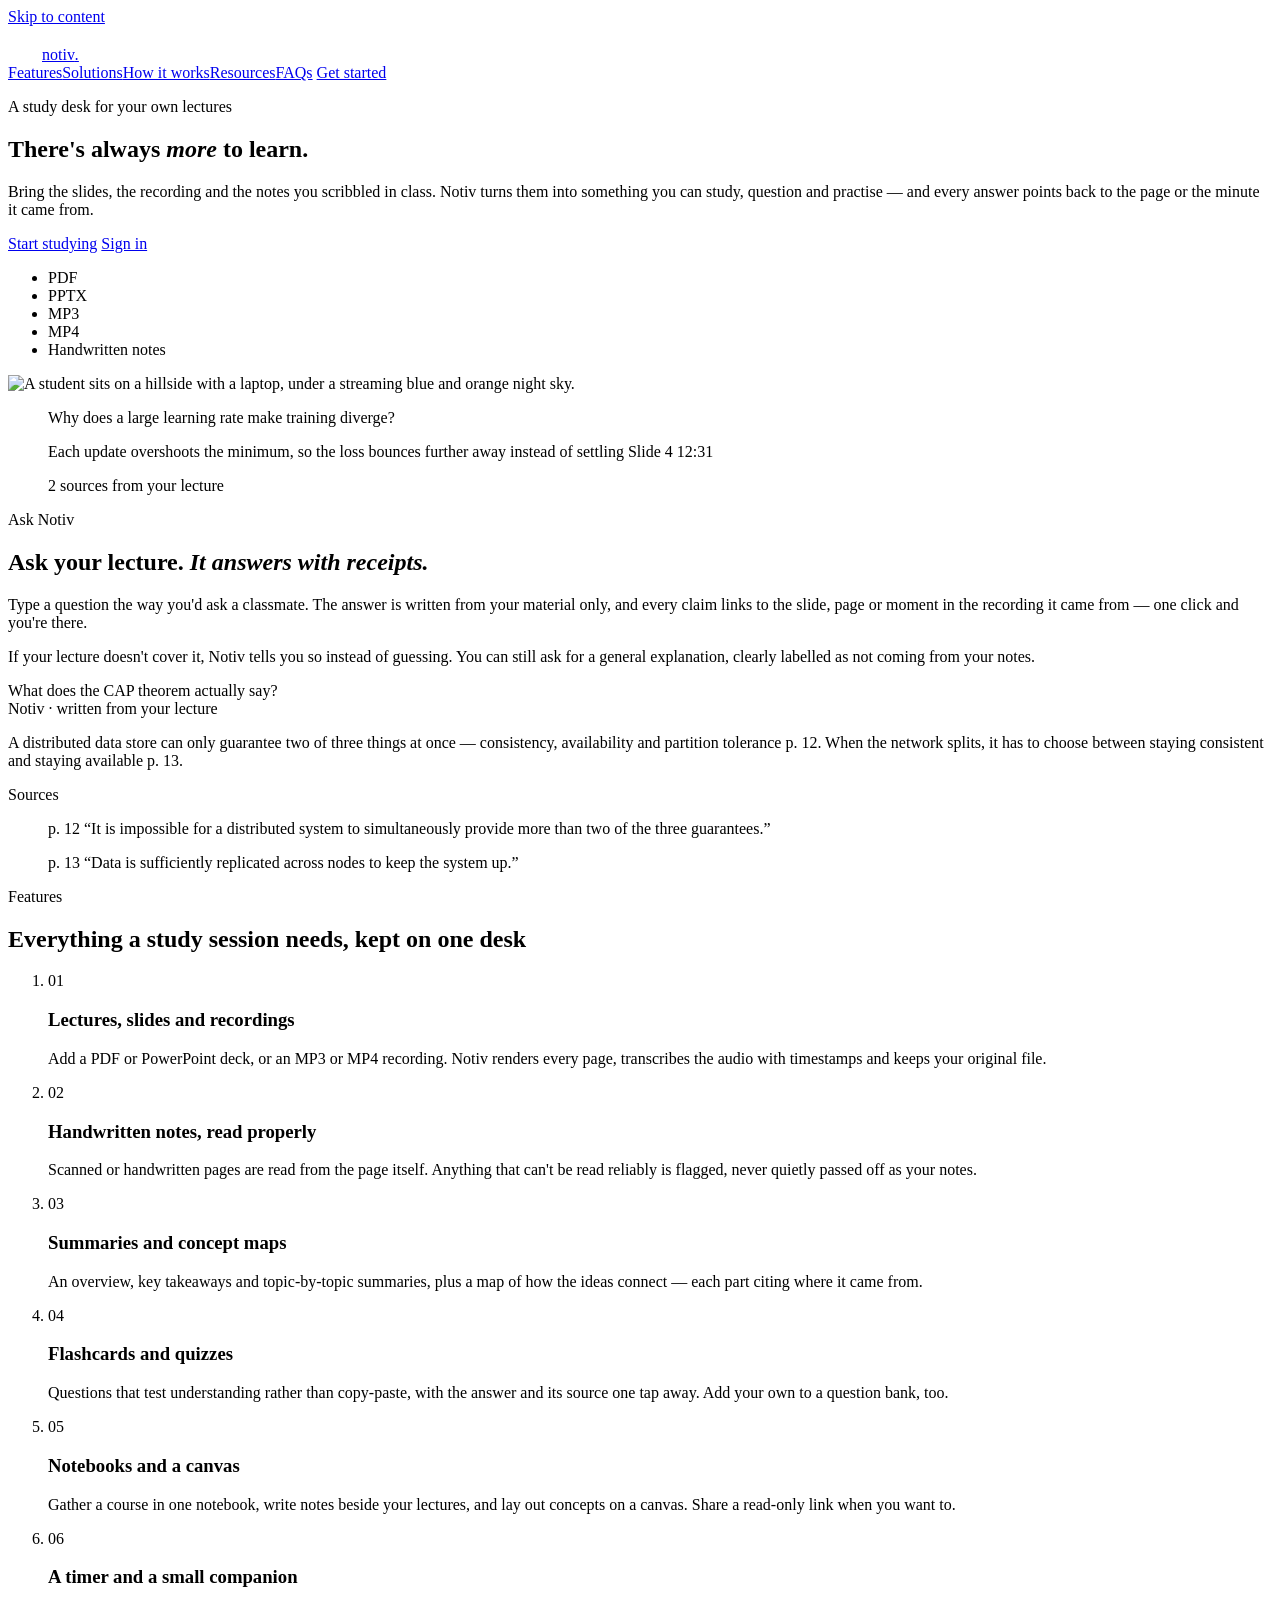
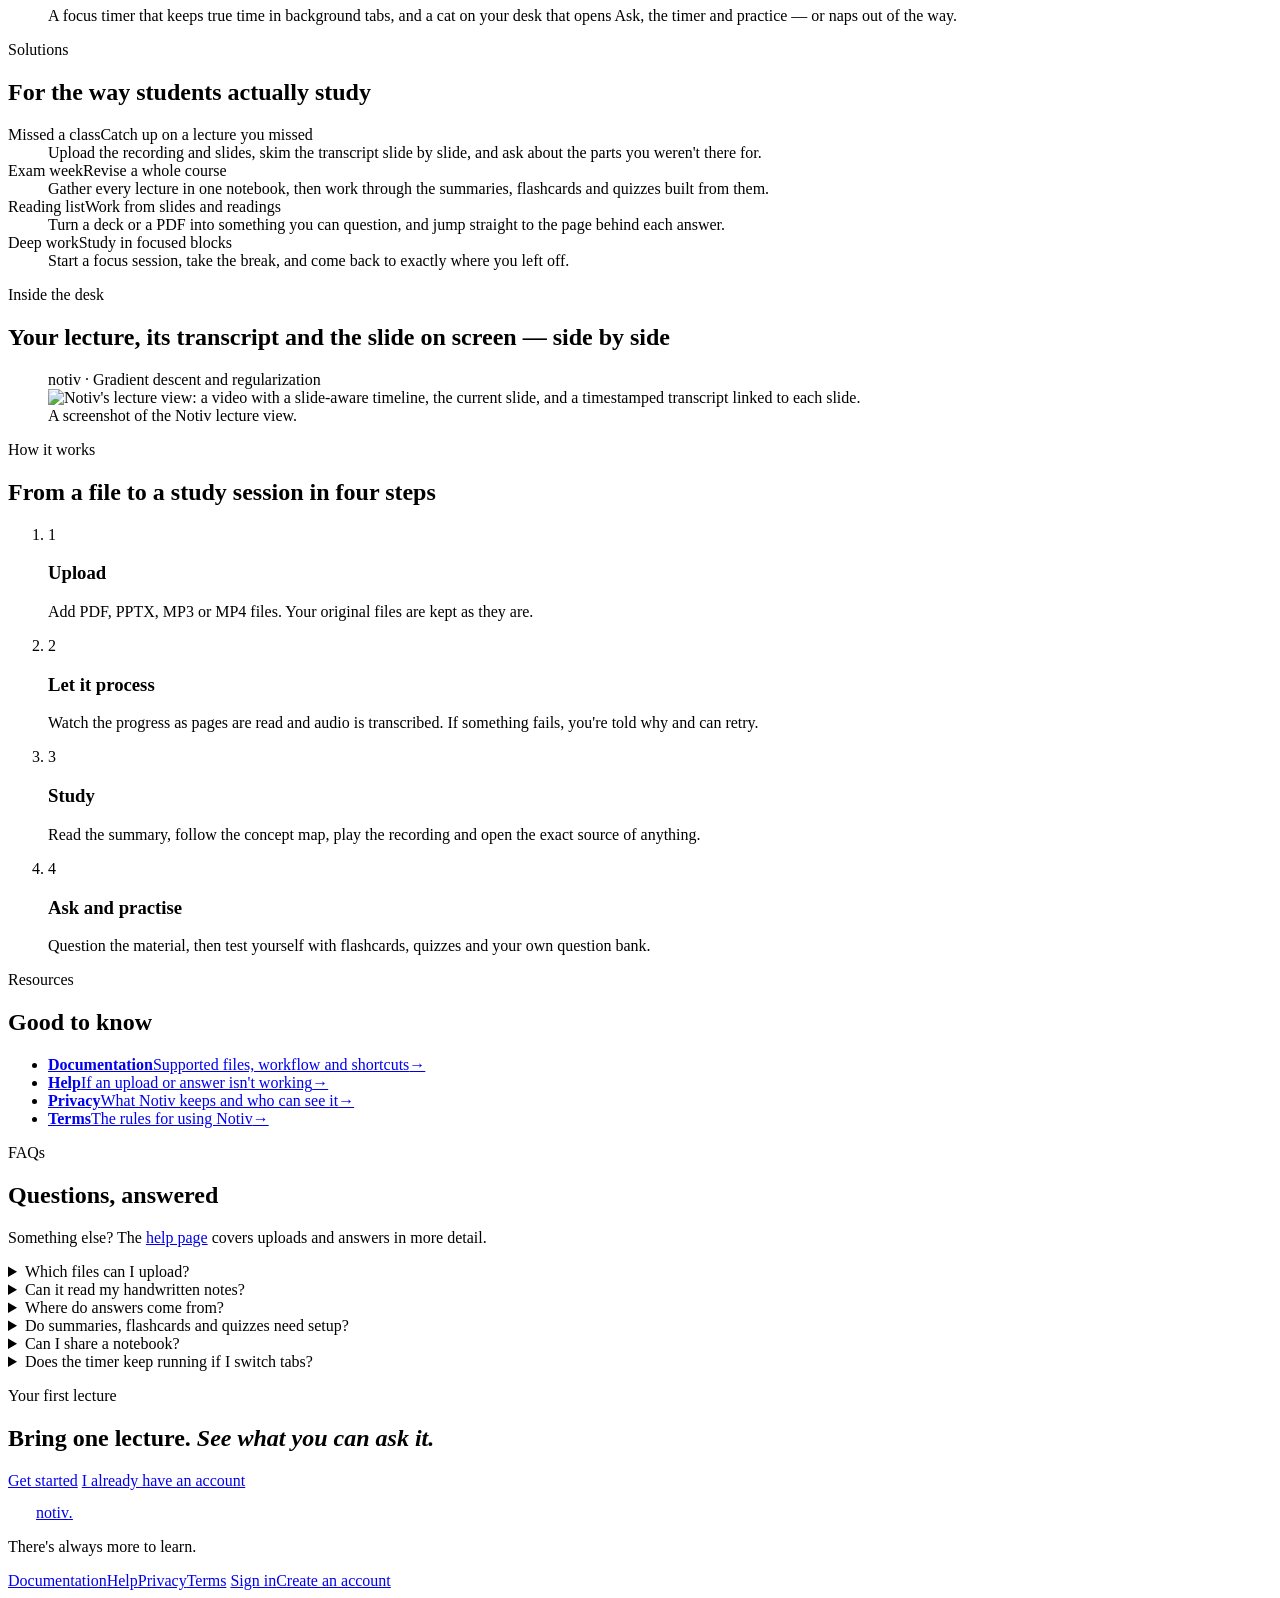
==== backend/server/static/index.html @ 1091ce92 "feat: replace MVP with production-grade Notiv Rebuild Notiv as a lecture study platform: FastAPI bac" ====
<!doctype html>
<html lang="en">
<head>
<meta charset="utf-8">
<meta name="viewport" content="width=device-width,initial-scale=1">
<meta name="color-scheme" content="light">
<meta name="theme-color" content="#0f2238">
<meta name="description" content="Notiv turns your lectures, slides, recordings and handwritten notes into a study desk: summaries, flashcards, quizzes and answers that point back to the page or minute they came from.">
<meta property="og:title" content="Notiv — there's always more to learn">
<meta property="og:description" content="A study desk for your own lectures. Every answer shows where it came from.">
<title>Notiv — there's always more to learn</title>
<link rel="preload" href="/static/fonts/fraunces-latin.woff2" as="font" type="font/woff2" crossorigin>
<link rel="preload" href="/static/fonts/instrument-sans-latin.woff2" as="font" type="font/woff2" crossorigin>
<link rel="preload" href="/static/assets/notiv-hero.jpg" as="image">
<link rel="icon" href="/static/favicon.svg" type="image/svg+xml">
<link rel="stylesheet" href="/static/ui/base.css">
<link rel="stylesheet" href="/static/ui/landing.css">
</head>
<body class="lp">
<a class="skip" href="#features">Skip to content</a>

<div class="night">
  <header class="lp-top">
    <a class="brand" href="/" aria-label="Notiv home"><svg viewBox="0 0 64 64" width="34" height="34" aria-hidden="true"><use href="/static/logo.svg#m"/></svg><span class="wordmark">notiv<i>.</i></span></a>
    <nav aria-label="Main">
      <a href="#features">Features</a><a href="#solutions">Solutions</a><a href="#how">How it works</a><a href="#resources">Resources</a><a href="#faqs">FAQs</a>
      <a class="btn primary sm" href="/register">Get started</a>
    </nav>
  </header>

  <section class="hero" aria-labelledby="hero-h">
    <div class="hero-copy">
      <p class="kicker mono"><span class="dot" aria-hidden="true"></span>A study desk for your own lectures</p>
      <h1 id="hero-h">There's always <em>more</em> to learn.</h1>
      <p class="hero-sub">Bring the slides, the recording and the notes you scribbled in class. Notiv turns them into something you can study, question and practise — and every answer points back to the page or the minute it came from.</p>
      <div class="hero-actions">
        <a class="btn primary lg" href="/register">Start studying</a>
        <a class="btn lg ghost" href="/sign-in">Sign in</a>
      </div>
      <ul class="hero-meta mono" aria-label="Supported files">
        <li>PDF</li><li>PPTX</li><li>MP3</li><li>MP4</li><li>Handwritten notes</li>
      </ul>
    </div>

    <div class="hero-art">
      <div class="window">
        <img class="hero-img" src="/static/assets/notiv-hero.jpg" width="736" height="414" alt="A student sits on a hillside with a laptop, under a streaming blue and orange night sky.">
      </div>
      <figure class="answer-card" aria-label="Example: an answer that cites its sources">
        <p class="ac-q">Why does a large learning rate make training diverge?</p>
        <p class="ac-a">Each update overshoots the minimum, so the loss bounces further away instead of settling <span class="cite">Slide 4</span> <span class="cite">12:31</span></p>
        <figcaption class="ac-foot mono"><span class="ok" aria-hidden="true"></span>2 sources from your lecture</figcaption>
      </figure>
    </div>
  </section>
</div>

<main>
  <section class="receipts" aria-labelledby="rc-h">
    <div class="rc-copy">
      <p class="eyebrow mono">Ask Notiv</p>
      <h2 id="rc-h">Ask your lecture. <em>It answers with receipts.</em></h2>
      <p>Type a question the way you'd ask a classmate. The answer is written from your material only, and every claim links to the slide, page or moment in the recording it came from — one click and you're there.</p>
      <p>If your lecture doesn't cover it, Notiv tells you so instead of guessing. You can still ask for a general explanation, clearly labelled as not coming from your notes.</p>
    </div>
    <div class="chat" role="img" aria-label="An example conversation: a question about the CAP theorem, answered with two cited sources from the lecture.">
      <div class="bubble you">What does the CAP theorem actually say?</div>
      <div class="bubble notiv">
        <span class="who mono">Notiv · written from your lecture</span>
        <p>A distributed data store can only guarantee two of three things at once — consistency, availability and partition tolerance <span class="cite">p. 12</span>. When the network splits, it has to choose between staying consistent and staying available <span class="cite">p. 13</span>.</p>
        <div class="sources">
          <span class="src-h mono">Sources</span>
          <blockquote><span class="mono">p. 12</span> “It is impossible for a distributed system to simultaneously provide more than two of the three guarantees.”</blockquote>
          <blockquote><span class="mono">p. 13</span> “Data is sufficiently replicated across nodes to keep the system up.”</blockquote>
        </div>
      </div>
    </div>
  </section>

  <section class="band" id="features" aria-labelledby="f-h">
    <div class="band-head">
      <p class="eyebrow mono">Features</p>
      <h2 id="f-h">Everything a study session needs, kept on one desk</h2>
    </div>
    <ol class="feat">
      <li>
        <span class="num mono" aria-hidden="true">01</span>
        <h3>Lectures, slides and recordings</h3>
        <p>Add a PDF or PowerPoint deck, or an MP3 or MP4 recording. Notiv renders every page, transcribes the audio with timestamps and keeps your original file.</p>
      </li>
      <li>
        <span class="num mono" aria-hidden="true">02</span>
        <h3>Handwritten notes, read properly</h3>
        <p>Scanned or handwritten pages are read from the page itself. Anything that can't be read reliably is flagged, never quietly passed off as your notes.</p>
      </li>
      <li>
        <span class="num mono" aria-hidden="true">03</span>
        <h3>Summaries and concept maps</h3>
        <p>An overview, key takeaways and topic-by-topic summaries, plus a map of how the ideas connect — each part citing where it came from.</p>
      </li>
      <li>
        <span class="num mono" aria-hidden="true">04</span>
        <h3>Flashcards and quizzes</h3>
        <p>Questions that test understanding rather than copy-paste, with the answer and its source one tap away. Add your own to a question bank, too.</p>
      </li>
      <li>
        <span class="num mono" aria-hidden="true">05</span>
        <h3>Notebooks and a canvas</h3>
        <p>Gather a course in one notebook, write notes beside your lectures, and lay out concepts on a canvas. Share a read-only link when you want to.</p>
      </li>
      <li>
        <span class="num mono" aria-hidden="true">06</span>
        <h3>A timer and a small companion</h3>
        <p>A focus timer that keeps true time in background tabs, and a cat on your desk that opens Ask, the timer and practice — or naps out of the way.</p>
      </li>
    </ol>
  </section>

  <section class="band tint" id="solutions" aria-labelledby="s-h">
    <div class="band-head">
      <p class="eyebrow mono">Solutions</p>
      <h2 id="s-h">For the way students actually study</h2>
    </div>
    <dl class="uses">
      <div><dt><span class="when mono">Missed a class</span>Catch up on a lecture you missed</dt><dd>Upload the recording and slides, skim the transcript slide by slide, and ask about the parts you weren't there for.</dd></div>
      <div><dt><span class="when mono">Exam week</span>Revise a whole course</dt><dd>Gather every lecture in one notebook, then work through the summaries, flashcards and quizzes built from them.</dd></div>
      <div><dt><span class="when mono">Reading list</span>Work from slides and readings</dt><dd>Turn a deck or a PDF into something you can question, and jump straight to the page behind each answer.</dd></div>
      <div><dt><span class="when mono">Deep work</span>Study in focused blocks</dt><dd>Start a focus session, take the break, and come back to exactly where you left off.</dd></div>
    </dl>
  </section>

  <section class="showcase" aria-labelledby="sc-h">
    <div class="band-head center">
      <p class="eyebrow mono">Inside the desk</p>
      <h2 id="sc-h">Your lecture, its transcript and the slide on screen — side by side</h2>
    </div>
    <figure class="browser">
      <div class="chrome" aria-hidden="true"><i></i><i></i><i></i><span class="addr mono">notiv · Gradient descent and regularization</span></div>
      <img src="/static/assets/app-preview.png" width="1280" height="800" alt="Notiv's lecture view: a video with a slide-aware timeline, the current slide, and a timestamped transcript linked to each slide." loading="lazy">
      <figcaption class="sr">A screenshot of the Notiv lecture view.</figcaption>
    </figure>
  </section>

  <section class="band" id="how" aria-labelledby="h-h">
    <div class="band-head">
      <p class="eyebrow mono">How it works</p>
      <h2 id="h-h">From a file to a study session in four steps</h2>
    </div>
    <ol class="steps">
      <li><span class="n" aria-hidden="true">1</span><h3>Upload</h3><p>Add PDF, PPTX, MP3 or MP4 files. Your original files are kept as they are.</p></li>
      <li><span class="n" aria-hidden="true">2</span><h3>Let it process</h3><p>Watch the progress as pages are read and audio is transcribed. If something fails, you're told why and can retry.</p></li>
      <li><span class="n" aria-hidden="true">3</span><h3>Study</h3><p>Read the summary, follow the concept map, play the recording and open the exact source of anything.</p></li>
      <li><span class="n" aria-hidden="true">4</span><h3>Ask and practise</h3><p>Question the material, then test yourself with flashcards, quizzes and your own question bank.</p></li>
    </ol>
  </section>

  <section class="band tint" id="resources" aria-labelledby="r-h">
    <div class="band-head">
      <p class="eyebrow mono">Resources</p>
      <h2 id="r-h">Good to know</h2>
    </div>
    <ul class="res">
      <li><a href="/static/docs.html"><strong>Documentation</strong><span>Supported files, workflow and shortcuts</span><b class="go" aria-hidden="true">→</b></a></li>
      <li><a href="/static/help.html"><strong>Help</strong><span>If an upload or answer isn't working</span><b class="go" aria-hidden="true">→</b></a></li>
      <li><a href="/static/privacy.html"><strong>Privacy</strong><span>What Notiv keeps and who can see it</span><b class="go" aria-hidden="true">→</b></a></li>
      <li><a href="/static/terms.html"><strong>Terms</strong><span>The rules for using Notiv</span><b class="go" aria-hidden="true">→</b></a></li>
    </ul>
  </section>

  <section class="band" id="faqs" aria-labelledby="q-h">
    <div class="faq-wrap">
      <div class="band-head">
        <p class="eyebrow mono">FAQs</p>
        <h2 id="q-h">Questions, answered</h2>
        <p class="muted">Something else? The <a href="/static/help.html">help page</a> covers uploads and answers in more detail.</p>
      </div>
      <div class="faq">
        <details><summary>Which files can I upload?</summary><p>PDF and PowerPoint (PPTX) for slides and documents, and MP3 and MP4 for recordings. Other formats are not accepted.</p></details>
        <details><summary>Can it read my handwritten notes?</summary><p>Yes, when the server has an image-reading AI service set up: handwritten or scanned pages are read from the page image. Pages that can't be read reliably are flagged and left out, so nothing unreadable is presented as your notes.</p></details>
        <details><summary>Where do answers come from?</summary><p>From the lecture you ask about. Each answer links to its source. If the lecture doesn't contain the answer, Notiv says so, and you can optionally ask for a separately labelled general-knowledge explanation.</p></details>
        <details><summary>Do summaries, flashcards and quizzes need setup?</summary><p>They're written by an AI service that the server must be configured with. Without one, you still get verbatim excerpts from your material, your own question bank and every other feature.</p></details>
        <details><summary>Can I share a notebook?</summary><p>You can create a read-only link for a notebook, set it to expire, and revoke it at any time.</p></details>
        <details><summary>Does the timer keep running if I switch tabs?</summary><p>Yes. It counts to a fixed end time, so it stays accurate when the tab is in the background.</p></details>
      </div>
    </div>
  </section>

  <section class="closing" aria-labelledby="c-h">
    <p class="eyebrow mono">Your first lecture</p>
    <h2 id="c-h">Bring one lecture. <em>See what you can ask it.</em></h2>
    <div class="closing-actions">
      <a class="btn primary lg" href="/register">Get started</a>
      <a class="btn lg ghost" href="/sign-in">I already have an account</a>
    </div>
  </section>
</main>

<footer class="lp-foot">
  <div class="foot-brand">
    <a class="brand" href="/" aria-label="Notiv home"><svg viewBox="0 0 64 64" width="28" height="28" aria-hidden="true"><use href="/static/logo.svg#m"/></svg><span class="wordmark">notiv<i>.</i></span></a>
    <p class="faint small">There's always more to learn.</p>
  </div>
  <nav aria-label="Footer">
    <a href="/static/docs.html">Documentation</a><a href="/static/help.html">Help</a><a href="/static/privacy.html">Privacy</a><a href="/static/terms.html">Terms</a>
    <a href="/sign-in">Sign in</a><a href="/register">Create an account</a>
  </nav>
</footer>
</body>
</html>
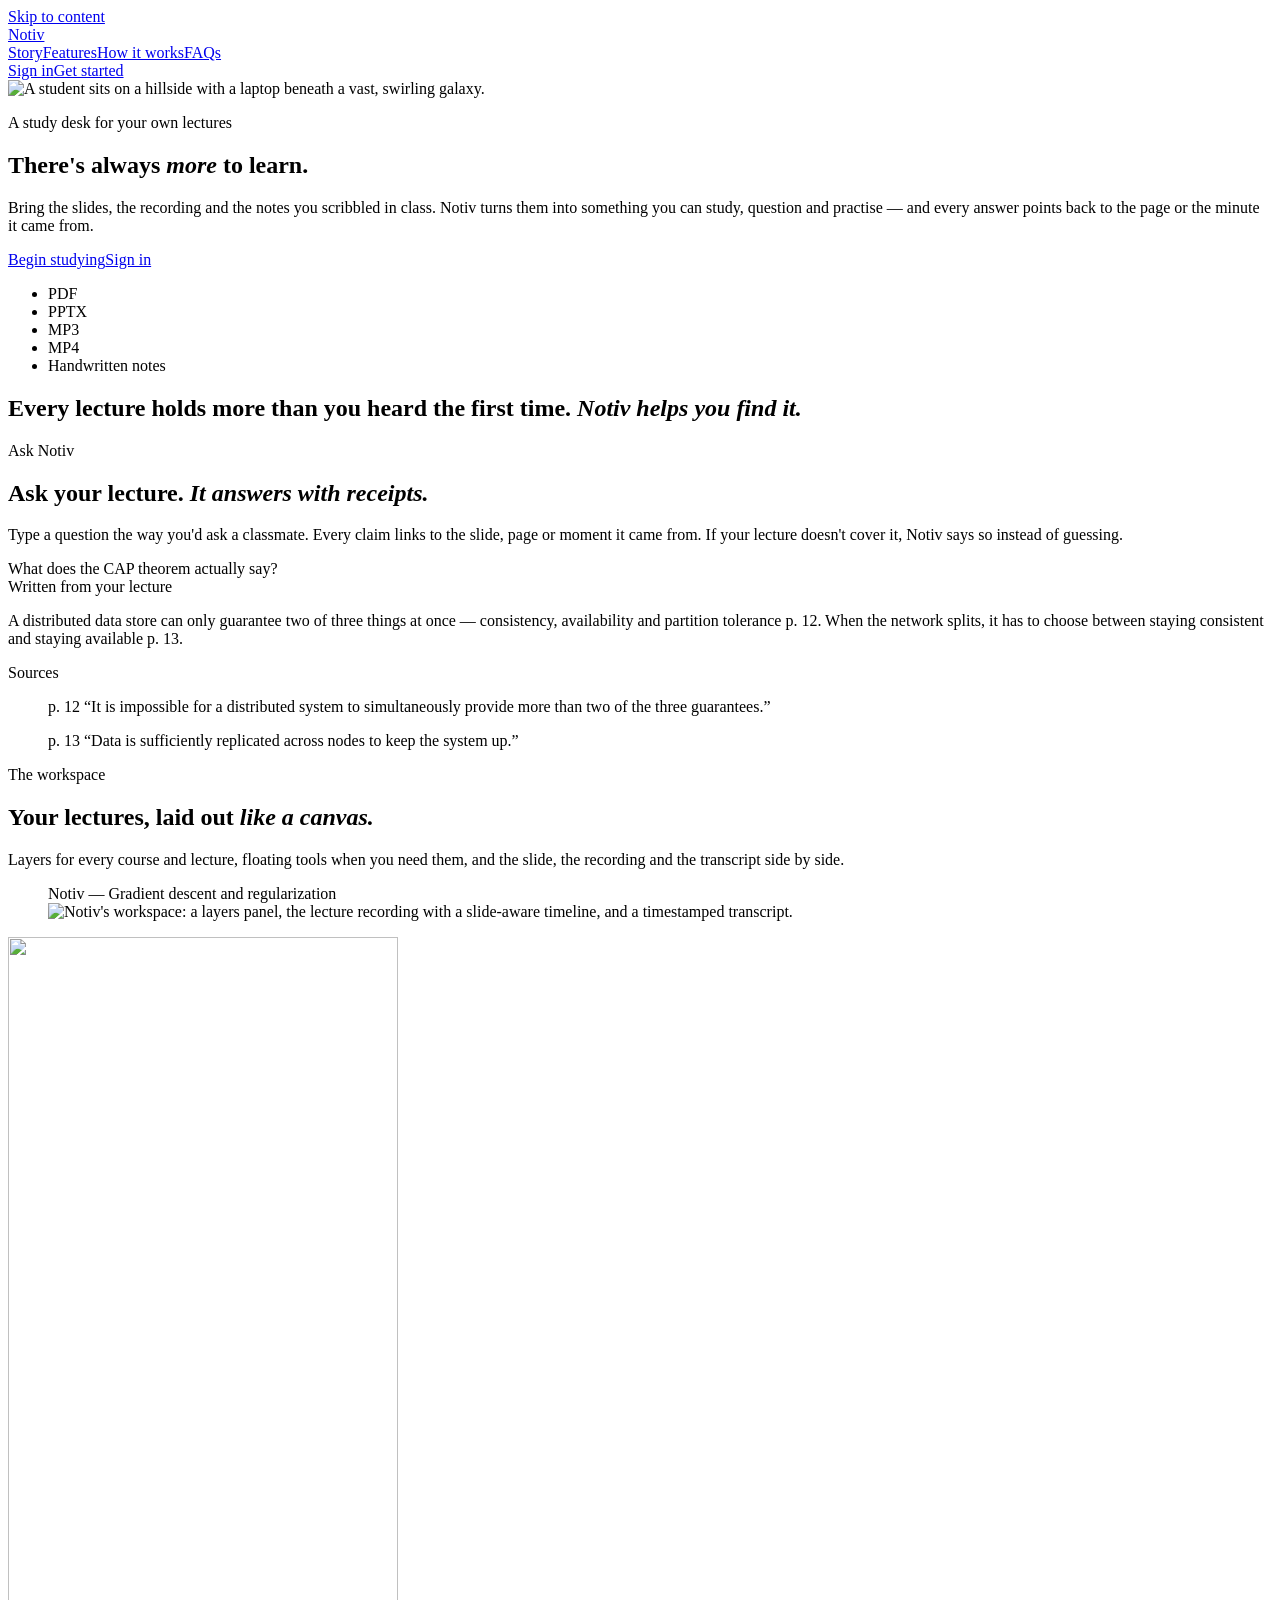
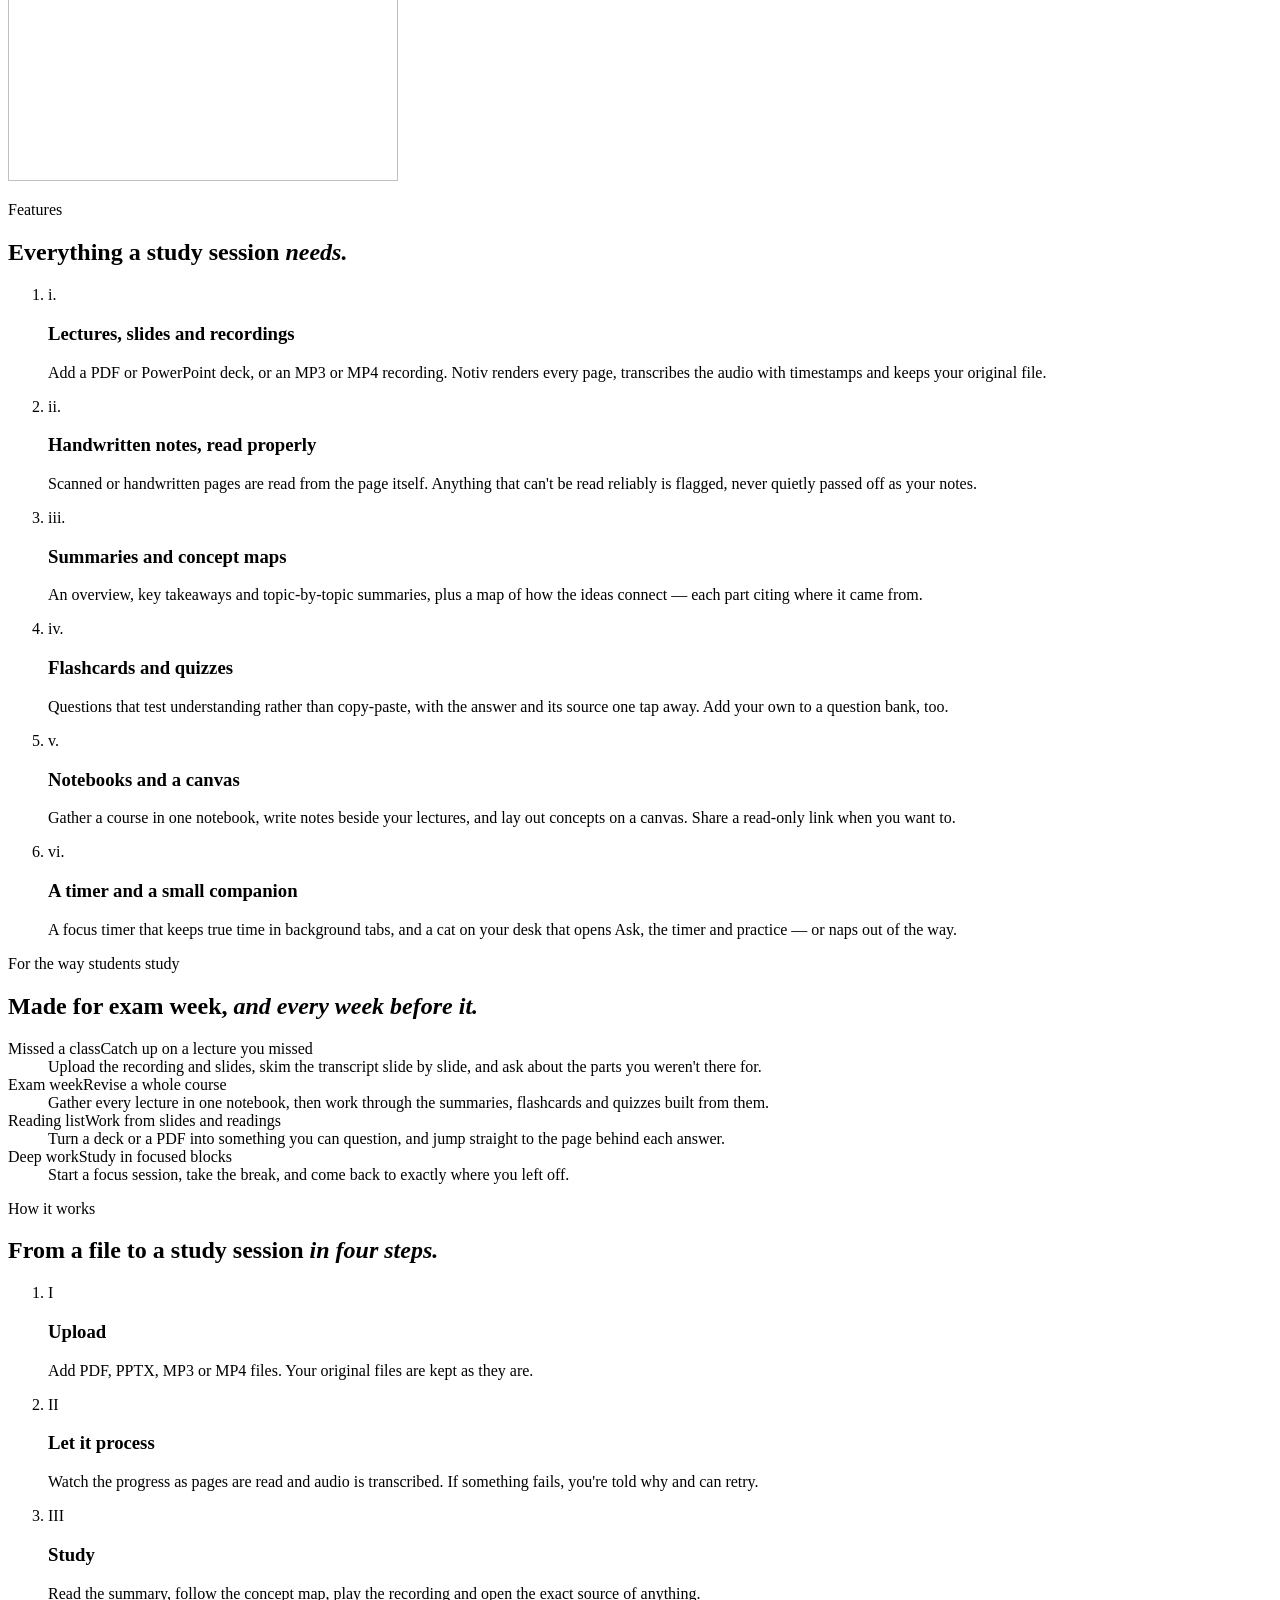
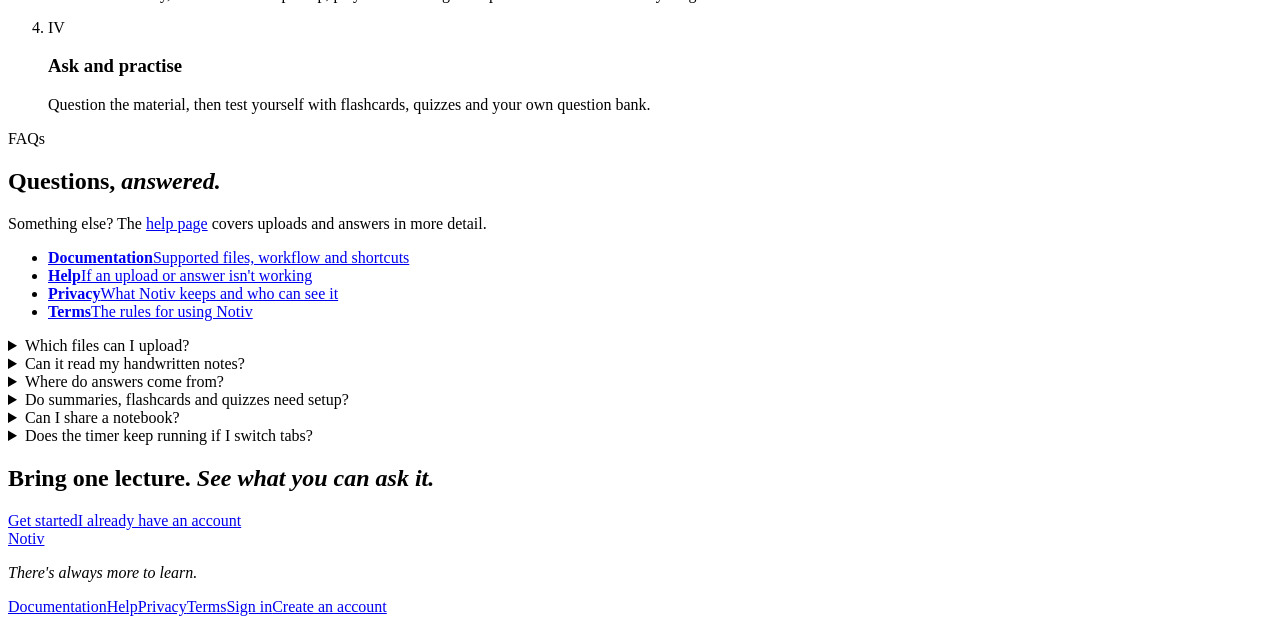
==== commit 65ce9935: "feat: redesign, PDF export, course delete, audit fixes" ====
--- a/backend/server/static/index.html
+++ b/backend/server/static/index.html
@@ -4,177 +4,114 @@
 <meta charset="utf-8">
 <meta name="viewport" content="width=device-width,initial-scale=1">
 <meta name="color-scheme" content="light">
-<meta name="theme-color" content="#0f2238">
+<meta name="theme-color" content="#f7f5f0">
 <meta name="description" content="Notiv turns your lectures, slides, recordings and handwritten notes into a study desk: summaries, flashcards, quizzes and answers that point back to the page or minute they came from.">
 <meta property="og:title" content="Notiv — there's always more to learn">
 <meta property="og:description" content="A study desk for your own lectures. Every answer shows where it came from.">
 <title>Notiv — there's always more to learn</title>
-<link rel="preload" href="/static/fonts/fraunces-latin.woff2" as="font" type="font/woff2" crossorigin>
-<link rel="preload" href="/static/fonts/instrument-sans-latin.woff2" as="font" type="font/woff2" crossorigin>
-<link rel="preload" href="/static/assets/notiv-hero.jpg" as="image">
+<link rel="preload" href="/static/fonts/instrument-serif-latin.woff2" as="font" type="font/woff2" crossorigin>
+<link rel="preload" href="/static/fonts/instrument-serif-italic-latin.woff2" as="font" type="font/woff2" crossorigin>
+<link rel="preload" href="/static/assets/notiv.jpg" as="image">
 <link rel="icon" href="/static/favicon.svg" type="image/svg+xml">
 <link rel="stylesheet" href="/static/ui/base.css">
 <link rel="stylesheet" href="/static/ui/landing.css">
+<script type="module" src="/static/ui/landing.js"></script>
 </head>
 <body class="lp">
-<a class="skip" href="#features">Skip to content</a>
+<a class="skip" href="#story">Skip to content</a>
+<header class="lp-top">
+  <a class="wordmark" href="/" aria-label="Notiv home">Notiv</a>
+  <nav aria-label="Main"><a href="#story">Story</a><a href="#features">Features</a><a href="#how">How it works</a><a href="#faqs">FAQs</a></nav>
+  <div class="lp-cta"><a class="signin" href="/sign-in">Sign in</a><a class="btn primary sm" href="/register">Get started</a></div>
+</header>
 
-<div class="night">
-  <header class="lp-top">
-    <a class="brand" href="/" aria-label="Notiv home"><svg viewBox="0 0 64 64" width="34" height="34" aria-hidden="true"><use href="/static/logo.svg#m"/></svg><span class="wordmark">notiv<i>.</i></span></a>
-    <nav aria-label="Main">
-      <a href="#features">Features</a><a href="#solutions">Solutions</a><a href="#how">How it works</a><a href="#resources">Resources</a><a href="#faqs">FAQs</a>
-      <a class="btn primary sm" href="/register">Get started</a>
-    </nav>
-  </header>
-
-  <section class="hero" aria-labelledby="hero-h">
-    <div class="hero-copy">
-      <p class="kicker mono"><span class="dot" aria-hidden="true"></span>A study desk for your own lectures</p>
-      <h1 id="hero-h">There's always <em>more</em> to learn.</h1>
-      <p class="hero-sub">Bring the slides, the recording and the notes you scribbled in class. Notiv turns them into something you can study, question and practise — and every answer points back to the page or the minute it came from.</p>
-      <div class="hero-actions">
-        <a class="btn primary lg" href="/register">Start studying</a>
-        <a class="btn lg ghost" href="/sign-in">Sign in</a>
-      </div>
-      <ul class="hero-meta mono" aria-label="Supported files">
-        <li>PDF</li><li>PPTX</li><li>MP3</li><li>MP4</li><li>Handwritten notes</li>
-      </ul>
-    </div>
-
-    <div class="hero-art">
-      <div class="window">
-        <img class="hero-img" src="/static/assets/notiv-hero.jpg" width="736" height="414" alt="A student sits on a hillside with a laptop, under a streaming blue and orange night sky.">
-      </div>
-      <figure class="answer-card" aria-label="Example: an answer that cites its sources">
-        <p class="ac-q">Why does a large learning rate make training diverge?</p>
-        <p class="ac-a">Each update overshoots the minimum, so the loss bounces further away instead of settling <span class="cite">Slide 4</span> <span class="cite">12:31</span></p>
-        <figcaption class="ac-foot mono"><span class="ok" aria-hidden="true"></span>2 sources from your lecture</figcaption>
-      </figure>
-    </div>
-  </section>
-</div>
+<section class="hero" aria-labelledby="hero-h">
+  <img class="hero-img" src="/static/assets/notiv.jpg" width="735" height="412" alt="A student sits on a hillside with a laptop beneath a vast, swirling galaxy.">
+  <div class="hero-copy">
+    <p class="kicker">A study desk for your own lectures</p>
+    <h1 id="hero-h">There's always <em>more</em> to learn.</h1>
+    <p class="hero-sub">Bring the slides, the recording and the notes you scribbled in class. Notiv turns them into something you can study, question and practise — and every answer points back to the page or the minute it came from.</p>
+    <div class="hero-actions"><a class="btn primary lg" href="/register">Begin studying</a><a class="btn lg ghost" href="/sign-in">Sign in</a></div>
+    <ul class="formats" aria-label="Supported files"><li>PDF</li><li>PPTX</li><li>MP3</li><li>MP4</li><li>Handwritten notes</li></ul>
+  </div>
+</section>
 
 <main>
-  <section class="receipts" aria-labelledby="rc-h">
-    <div class="rc-copy">
-      <p class="eyebrow mono">Ask Notiv</p>
+  <section class="statement" id="story" aria-labelledby="st-h">
+    <h2 id="st-h">Every lecture holds more than you heard the first time. <em>Notiv helps you find it.</em></h2>
+  </section>
+
+  <section class="vista" aria-labelledby="rc-h">
+    <div class="vista-img" aria-hidden="true"></div>
+    <div class="vista-card">
+      <p class="kicker">Ask Notiv</p>
       <h2 id="rc-h">Ask your lecture. <em>It answers with receipts.</em></h2>
-      <p>Type a question the way you'd ask a classmate. The answer is written from your material only, and every claim links to the slide, page or moment in the recording it came from — one click and you're there.</p>
-      <p>If your lecture doesn't cover it, Notiv tells you so instead of guessing. You can still ask for a general explanation, clearly labelled as not coming from your notes.</p>
+      <p>Type a question the way you'd ask a classmate. Every claim links to the slide, page or moment it came from. If your lecture doesn't cover it, Notiv says so instead of guessing.</p>
     </div>
     <div class="chat" role="img" aria-label="An example conversation: a question about the CAP theorem, answered with two cited sources from the lecture.">
       <div class="bubble you">What does the CAP theorem actually say?</div>
       <div class="bubble notiv">
-        <span class="who mono">Notiv · written from your lecture</span>
+        <span class="who">Written from your lecture</span>
         <p>A distributed data store can only guarantee two of three things at once — consistency, availability and partition tolerance <span class="cite">p. 12</span>. When the network splits, it has to choose between staying consistent and staying available <span class="cite">p. 13</span>.</p>
         <div class="sources">
-          <span class="src-h mono">Sources</span>
-          <blockquote><span class="mono">p. 12</span> “It is impossible for a distributed system to simultaneously provide more than two of the three guarantees.”</blockquote>
-          <blockquote><span class="mono">p. 13</span> “Data is sufficiently replicated across nodes to keep the system up.”</blockquote>
+          <span class="src-h">Sources</span>
+          <blockquote><span class="cite">p. 12</span> “It is impossible for a distributed system to simultaneously provide more than two of the three guarantees.”</blockquote>
+          <blockquote><span class="cite">p. 13</span> “Data is sufficiently replicated across nodes to keep the system up.”</blockquote>
         </div>
       </div>
     </div>
   </section>
 
-  <section class="band" id="features" aria-labelledby="f-h">
-    <div class="band-head">
-      <p class="eyebrow mono">Features</p>
-      <h2 id="f-h">Everything a study session needs, kept on one desk</h2>
-    </div>
+  <section class="band canvas-band" aria-labelledby="cv-h">
+    <div class="band-head center"><p class="kicker">The workspace</p><h2 id="cv-h">Your lectures, laid out <em>like a canvas.</em></h2>
+      <p class="muted">Layers for every course and lecture, floating tools when you need them, and the slide, the recording and the transcript side by side.</p></div>
+    <figure class="window"><div class="window-bar" aria-hidden="true"><i></i><i></i><i></i><span>Notiv — Gradient descent and regularization</span></div>
+      <img src="/static/assets/app-preview.png" width="1280" height="800" alt="Notiv's workspace: a layers panel, the lecture recording with a slide-aware timeline, and a timestamped transcript." loading="lazy"></figure>
+  </section>
+
+  <section class="band split-feat" id="features" aria-labelledby="f-h">
+    <div class="feat-art" aria-hidden="true"><img src="/static/assets/app-phone.png" width="390" height="844" alt="" loading="lazy"></div>
+    <div><p class="kicker">Features</p><h2 id="f-h">Everything a study session <em>needs.</em></h2>
     <ol class="feat">
-      <li>
-        <span class="num mono" aria-hidden="true">01</span>
-        <h3>Lectures, slides and recordings</h3>
-        <p>Add a PDF or PowerPoint deck, or an MP3 or MP4 recording. Notiv renders every page, transcribes the audio with timestamps and keeps your original file.</p>
-      </li>
-      <li>
-        <span class="num mono" aria-hidden="true">02</span>
-        <h3>Handwritten notes, read properly</h3>
-        <p>Scanned or handwritten pages are read from the page itself. Anything that can't be read reliably is flagged, never quietly passed off as your notes.</p>
-      </li>
-      <li>
-        <span class="num mono" aria-hidden="true">03</span>
-        <h3>Summaries and concept maps</h3>
-        <p>An overview, key takeaways and topic-by-topic summaries, plus a map of how the ideas connect — each part citing where it came from.</p>
-      </li>
-      <li>
-        <span class="num mono" aria-hidden="true">04</span>
-        <h3>Flashcards and quizzes</h3>
-        <p>Questions that test understanding rather than copy-paste, with the answer and its source one tap away. Add your own to a question bank, too.</p>
-      </li>
-      <li>
-        <span class="num mono" aria-hidden="true">05</span>
-        <h3>Notebooks and a canvas</h3>
-        <p>Gather a course in one notebook, write notes beside your lectures, and lay out concepts on a canvas. Share a read-only link when you want to.</p>
-      </li>
-      <li>
-        <span class="num mono" aria-hidden="true">06</span>
-        <h3>A timer and a small companion</h3>
-        <p>A focus timer that keeps true time in background tabs, and a cat on your desk that opens Ask, the timer and practice — or naps out of the way.</p>
-      </li>
+      <li><span class="num" aria-hidden="true">i.</span><h3>Lectures, slides and recordings</h3><p>Add a PDF or PowerPoint deck, or an MP3 or MP4 recording. Notiv renders every page, transcribes the audio with timestamps and keeps your original file.</p></li>
+      <li><span class="num" aria-hidden="true">ii.</span><h3>Handwritten notes, read properly</h3><p>Scanned or handwritten pages are read from the page itself. Anything that can't be read reliably is flagged, never quietly passed off as your notes.</p></li>
+      <li><span class="num" aria-hidden="true">iii.</span><h3>Summaries and concept maps</h3><p>An overview, key takeaways and topic-by-topic summaries, plus a map of how the ideas connect — each part citing where it came from.</p></li>
+      <li><span class="num" aria-hidden="true">iv.</span><h3>Flashcards and quizzes</h3><p>Questions that test understanding rather than copy-paste, with the answer and its source one tap away. Add your own to a question bank, too.</p></li>
+      <li><span class="num" aria-hidden="true">v.</span><h3>Notebooks and a canvas</h3><p>Gather a course in one notebook, write notes beside your lectures, and lay out concepts on a canvas. Share a read-only link when you want to.</p></li>
+      <li><span class="num" aria-hidden="true">vi.</span><h3>A timer and a small companion</h3><p>A focus timer that keeps true time in background tabs, and a cat on your desk that opens Ask, the timer and practice — or naps out of the way.</p></li>
+    </ol></div>
+  </section>
+
+  <section class="band" id="solutions" aria-labelledby="s-h">
+    <div class="band-head"><p class="kicker">For the way students study</p><h2 id="s-h">Made for exam week, <em>and every week before it.</em></h2></div>
+    <dl class="uses">
+      <div><dt><span class="when">Missed a class</span>Catch up on a lecture you missed</dt><dd>Upload the recording and slides, skim the transcript slide by slide, and ask about the parts you weren't there for.</dd></div>
+      <div><dt><span class="when">Exam week</span>Revise a whole course</dt><dd>Gather every lecture in one notebook, then work through the summaries, flashcards and quizzes built from them.</dd></div>
+      <div><dt><span class="when">Reading list</span>Work from slides and readings</dt><dd>Turn a deck or a PDF into something you can question, and jump straight to the page behind each answer.</dd></div>
+      <div><dt><span class="when">Deep work</span>Study in focused blocks</dt><dd>Start a focus session, take the break, and come back to exactly where you left off.</dd></div>
+    </dl>
+  </section>
+
+  <section class="band" id="how" aria-labelledby="h-h">
+    <div class="band-head"><p class="kicker">How it works</p><h2 id="h-h">From a file to a study session <em>in four steps.</em></h2></div>
+    <ol class="steps">
+      <li><span class="n" aria-hidden="true">I</span><h3>Upload</h3><p>Add PDF, PPTX, MP3 or MP4 files. Your original files are kept as they are.</p></li>
+      <li><span class="n" aria-hidden="true">II</span><h3>Let it process</h3><p>Watch the progress as pages are read and audio is transcribed. If something fails, you're told why and can retry.</p></li>
+      <li><span class="n" aria-hidden="true">III</span><h3>Study</h3><p>Read the summary, follow the concept map, play the recording and open the exact source of anything.</p></li>
+      <li><span class="n" aria-hidden="true">IV</span><h3>Ask and practise</h3><p>Question the material, then test yourself with flashcards, quizzes and your own question bank.</p></li>
     </ol>
   </section>
 
-  <section class="band tint" id="solutions" aria-labelledby="s-h">
-    <div class="band-head">
-      <p class="eyebrow mono">Solutions</p>
-      <h2 id="s-h">For the way students actually study</h2>
-    </div>
-    <dl class="uses">
-      <div><dt><span class="when mono">Missed a class</span>Catch up on a lecture you missed</dt><dd>Upload the recording and slides, skim the transcript slide by slide, and ask about the parts you weren't there for.</dd></div>
-      <div><dt><span class="when mono">Exam week</span>Revise a whole course</dt><dd>Gather every lecture in one notebook, then work through the summaries, flashcards and quizzes built from them.</dd></div>
-      <div><dt><span class="when mono">Reading list</span>Work from slides and readings</dt><dd>Turn a deck or a PDF into something you can question, and jump straight to the page behind each answer.</dd></div>
-      <div><dt><span class="when mono">Deep work</span>Study in focused blocks</dt><dd>Start a focus session, take the break, and come back to exactly where you left off.</dd></div>
-    </dl>
-  </section>
-
-  <section class="showcase" aria-labelledby="sc-h">
-    <div class="band-head center">
-      <p class="eyebrow mono">Inside the desk</p>
-      <h2 id="sc-h">Your lecture, its transcript and the slide on screen — side by side</h2>
-    </div>
-    <figure class="browser">
-      <div class="chrome" aria-hidden="true"><i></i><i></i><i></i><span class="addr mono">notiv · Gradient descent and regularization</span></div>
-      <img src="/static/assets/app-preview.png" width="1280" height="800" alt="Notiv's lecture view: a video with a slide-aware timeline, the current slide, and a timestamped transcript linked to each slide." loading="lazy">
-      <figcaption class="sr">A screenshot of the Notiv lecture view.</figcaption>
-    </figure>
-  </section>
-
-  <section class="band" id="how" aria-labelledby="h-h">
-    <div class="band-head">
-      <p class="eyebrow mono">How it works</p>
-      <h2 id="h-h">From a file to a study session in four steps</h2>
-    </div>
-    <ol class="steps">
-      <li><span class="n" aria-hidden="true">1</span><h3>Upload</h3><p>Add PDF, PPTX, MP3 or MP4 files. Your original files are kept as they are.</p></li>
-      <li><span class="n" aria-hidden="true">2</span><h3>Let it process</h3><p>Watch the progress as pages are read and audio is transcribed. If something fails, you're told why and can retry.</p></li>
-      <li><span class="n" aria-hidden="true">3</span><h3>Study</h3><p>Read the summary, follow the concept map, play the recording and open the exact source of anything.</p></li>
-      <li><span class="n" aria-hidden="true">4</span><h3>Ask and practise</h3><p>Question the material, then test yourself with flashcards, quizzes and your own question bank.</p></li>
-    </ol>
-  </section>
-
-  <section class="band tint" id="resources" aria-labelledby="r-h">
-    <div class="band-head">
-      <p class="eyebrow mono">Resources</p>
-      <h2 id="r-h">Good to know</h2>
-    </div>
-    <ul class="res">
-      <li><a href="/static/docs.html"><strong>Documentation</strong><span>Supported files, workflow and shortcuts</span><b class="go" aria-hidden="true">→</b></a></li>
-      <li><a href="/static/help.html"><strong>Help</strong><span>If an upload or answer isn't working</span><b class="go" aria-hidden="true">→</b></a></li>
-      <li><a href="/static/privacy.html"><strong>Privacy</strong><span>What Notiv keeps and who can see it</span><b class="go" aria-hidden="true">→</b></a></li>
-      <li><a href="/static/terms.html"><strong>Terms</strong><span>The rules for using Notiv</span><b class="go" aria-hidden="true">→</b></a></li>
-    </ul>
-  </section>
-
-  <section class="band" id="faqs" aria-labelledby="q-h">
-    <div class="faq-wrap">
-      <div class="band-head">
-        <p class="eyebrow mono">FAQs</p>
-        <h2 id="q-h">Questions, answered</h2>
-        <p class="muted">Something else? The <a href="/static/help.html">help page</a> covers uploads and answers in more detail.</p>
-      </div>
-      <div class="faq">
+  <section class="band split" id="faqs" aria-labelledby="q-h">
+    <div class="band-head"><p class="kicker">FAQs</p><h2 id="q-h">Questions, <em>answered.</em></h2>
+      <p class="muted">Something else? The <a href="/static/help.html">help page</a> covers uploads and answers in more detail.</p>
+      <ul class="res" aria-label="Resources">
+        <li><a href="/static/docs.html"><strong>Documentation</strong><span>Supported files, workflow and shortcuts</span></a></li>
+        <li><a href="/static/help.html"><strong>Help</strong><span>If an upload or answer isn't working</span></a></li>
+        <li><a href="/static/privacy.html"><strong>Privacy</strong><span>What Notiv keeps and who can see it</span></a></li>
+        <li><a href="/static/terms.html"><strong>Terms</strong><span>The rules for using Notiv</span></a></li>
+      </ul></div>
+    <div class="faq">
         <details><summary>Which files can I upload?</summary><p>PDF and PowerPoint (PPTX) for slides and documents, and MP3 and MP4 for recordings. Other formats are not accepted.</p></details>
         <details><summary>Can it read my handwritten notes?</summary><p>Yes, when the server has an image-reading AI service set up: handwritten or scanned pages are read from the page image. Pages that can't be read reliably are flagged and left out, so nothing unreadable is presented as your notes.</p></details>
         <details><summary>Where do answers come from?</summary><p>From the lecture you ask about. Each answer links to its source. If the lecture doesn't contain the answer, Notiv says so, and you can optionally ask for a separately labelled general-knowledge explanation.</p></details>
@@ -182,28 +119,17 @@
         <details><summary>Can I share a notebook?</summary><p>You can create a read-only link for a notebook, set it to expire, and revoke it at any time.</p></details>
         <details><summary>Does the timer keep running if I switch tabs?</summary><p>Yes. It counts to a fixed end time, so it stays accurate when the tab is in the background.</p></details>
       </div>
-    </div>
   </section>
 
   <section class="closing" aria-labelledby="c-h">
-    <p class="eyebrow mono">Your first lecture</p>
     <h2 id="c-h">Bring one lecture. <em>See what you can ask it.</em></h2>
-    <div class="closing-actions">
-      <a class="btn primary lg" href="/register">Get started</a>
-      <a class="btn lg ghost" href="/sign-in">I already have an account</a>
-    </div>
+    <div class="hero-actions"><a class="btn primary lg" href="/register">Get started</a><a class="btn lg ghost" href="/sign-in">I already have an account</a></div>
   </section>
 </main>
 
 <footer class="lp-foot">
-  <div class="foot-brand">
-    <a class="brand" href="/" aria-label="Notiv home"><svg viewBox="0 0 64 64" width="28" height="28" aria-hidden="true"><use href="/static/logo.svg#m"/></svg><span class="wordmark">notiv<i>.</i></span></a>
-    <p class="faint small">There's always more to learn.</p>
-  </div>
-  <nav aria-label="Footer">
-    <a href="/static/docs.html">Documentation</a><a href="/static/help.html">Help</a><a href="/static/privacy.html">Privacy</a><a href="/static/terms.html">Terms</a>
-    <a href="/sign-in">Sign in</a><a href="/register">Create an account</a>
-  </nav>
+  <div><a class="wordmark" href="/" aria-label="Notiv home">Notiv</a><p><em>There's always more to learn.</em></p></div>
+  <nav aria-label="Footer"><a href="/static/docs.html">Documentation</a><a href="/static/help.html">Help</a><a href="/static/privacy.html">Privacy</a><a href="/static/terms.html">Terms</a><a href="/sign-in">Sign in</a><a href="/register">Create an account</a></nav>
 </footer>
 </body>
 </html>
